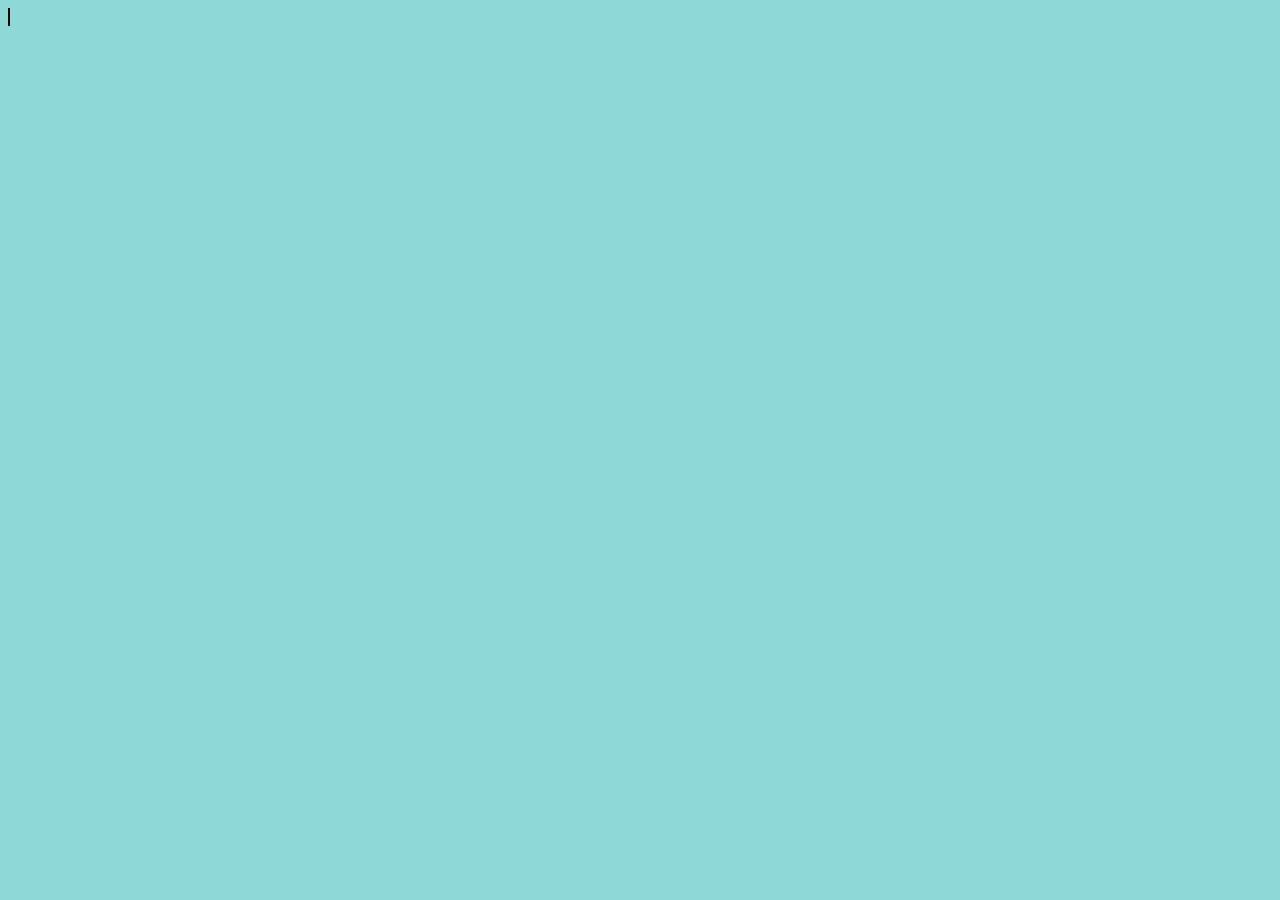
==== typingtest.htm @ 60555171 "Contract lines when removing characters" ====
<!doctype html>
<html>
    <head>
        <script src="http://ajax.googleapis.com/ajax/libs/jquery/1.10.2/jquery.min.js"></script>
        <script src="underscore.js"></script>
        <script src="line.js"></script>
        <script src="paragraph.js"></script>
        <script src="cursor.js"></script>
        <script src="keypress.js"></script>
        <script src="note.js"></script>
        <style>
            * {
                font-family: Tahoma, Geneva, sans-serif;
            }
            body { 
                background-color:#8FD8D8;
            }
            #cursor { 
                width: 2px;
                height: 18px;
                background-color: black;
                position: absolute;
            }
            .paragraph {
                min-height: 19px;
            }
        </style>
    </head>
    <body>
        <script>
            var $input = $('#input');
            var $cursor = $('#cursor');
            var cursorIndex = 0;
            var $fakediv = $('<div>').appendTo($('body'));
            $fakeinput = $('<span>').appendTo($fakediv).css('visibility','hidden');
            function updateCursorLocation() { 
                var cutString = $input.text().slice(0,cursorIndex);
                $fakeinput.html(cutString);
                var position = $fakeinput.offset();
                var left = position.left + $fakeinput.width();
                position = $input.offset().top;
                $cursor.css({
                    'left':left,
                    'top': position
                });
                
            }
            function appendChar(chr) { 
                var inputString = _.unescape($input.text());
                var inputStringStart = inputString.slice(0,cursorIndex);
                var inputStringEnd = inputString.slice(cursorIndex,inputString.length)
                $input.html(_.escape(inputStringStart)+chr+_.escape(inputStringEnd));
            }
            $(document).keypress(function(e) {
                return;
                if(e.keyCode == 32) {
                    chr = "&nbsp;";
                }
                else {
                    chr = _.escape(String.fromCharCode(e.keyCode));
                }
                appendChar(chr);
                cursorIndex++;
                updateCursorLocation();
            });
            $(document).keydown(function(e) { 
                return;
                if( e.keyCode == 8 ) {
                    var inputString = $input.text();
                    var inputStringStart = inputString.slice(0,cursorIndex-1);
                    var inputStringEnd = inputString.slice(cursorIndex,inputString.length)
                    $input.html(inputStringStart+inputStringEnd);
                    cursorIndex--;
                    updateCursorLocation();
                }
                if(e.keyCode==39) {
                    cursorIndex++;
                    updateCursorLocation();
                }
                if(e.keyCode == 37) { 
                    cursorIndex--;
                    updateCursorLocation();
                } 

                if(e.keyCode == 13) { 
                    cursorIndex = 0;
                    var $div = $('<div>');
                    $fakeinput.before($div);
                    $input = $('<span>').appendTo($div);
                }
            });
            new KeyPress();
            new Cursor();
            $(document).on('charInput', function(e, chr) {
                console.log(chr);
            });
            $(document).on('backspace', function(e) {
                console.log('backspace');
            });
            $(document).on('down', function(e) {
                console.log('down');
            });
            x = new Note($('body'));

            function timeCheckCharWidth(str) { 
                var start = new Date();
                checkCharToWidth(str);
                var end = new Date();
                console.log('milliseconds', end.getMilliseconds() - start.getMilliseconds());
            }
            function checkCharToWidth(str) { 
                var indLength = 0;
                _.each(str, function(chr) { 
                    indLength += Line.strWidth(chr);
                });
                var wholeLength = Line.strWidth(str);
                if(wholeLength != indLength) {
                    console.log(indLength);
                    console.log(wholeLength);
                    throw "chrToWidth failed on "+str;
                }
            }
        </script>
    </body>
</html>
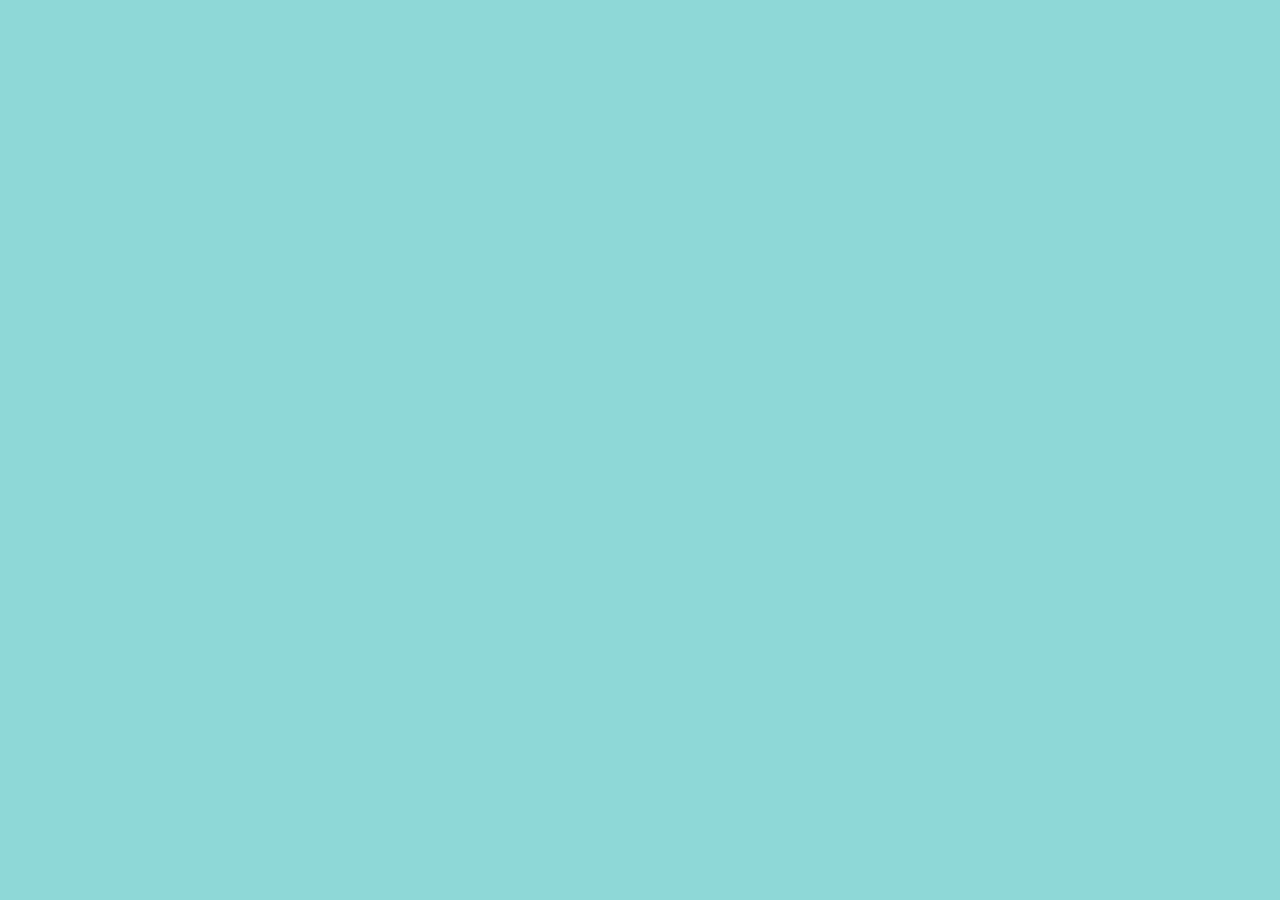
==== commit 5b4f302a: "Click events now find start and end cursor positions. Cut, copy, and paste events are registered fro" ====
--- a/typingtest.htm
+++ b/typingtest.htm
@@ -1,6 +1,8 @@
 <!doctype html>
 <html>
     <head>
+        <meta content="text/html;charset=utf-8" http-equiv="Content-Type">
+        <meta content="utf-8" http-equiv="encoding">
         <script src="http://ajax.googleapis.com/ajax/libs/jquery/1.10.2/jquery.min.js"></script>
         <script src="underscore.js"></script>
         <script src="line.js"></script>
@@ -8,6 +10,7 @@
         <script src="cursor.js"></script>
         <script src="keypress.js"></script>
         <script src="note.js"></script>
+        <script src="cutopastey.js"></script>
         <style>
             * {
                 font-family: Tahoma, Geneva, sans-serif;
@@ -21,13 +24,23 @@
                 background-color: black;
                 position: absolute;
             }
-            .paragraph {
+            .line {
                 min-height: 19px;
+            }
+            .note {
+                cursor: text;
+                -webkit-touch-callout: none;
+                -webkit-user-select: none;
+                -khtml-user-select: none;
+                -moz-user-select: none;
+                -ms-user-select: none;
+                user-select: none;
             }
         </style>
     </head>
     <body>
         <script>
+            debugging = false;
             var $input = $('#input');
             var $cursor = $('#cursor');
             var cursorIndex = 0;
@@ -91,15 +104,7 @@
             });
             new KeyPress();
             new Cursor();
-            $(document).on('charInput', function(e, chr) {
-                console.log(chr);
-            });
-            $(document).on('backspace', function(e) {
-                console.log('backspace');
-            });
-            $(document).on('down', function(e) {
-                console.log('down');
-            });
+            new Cutopastey();
             x = new Note($('body'));
 
             function timeCheckCharWidth(str) { 
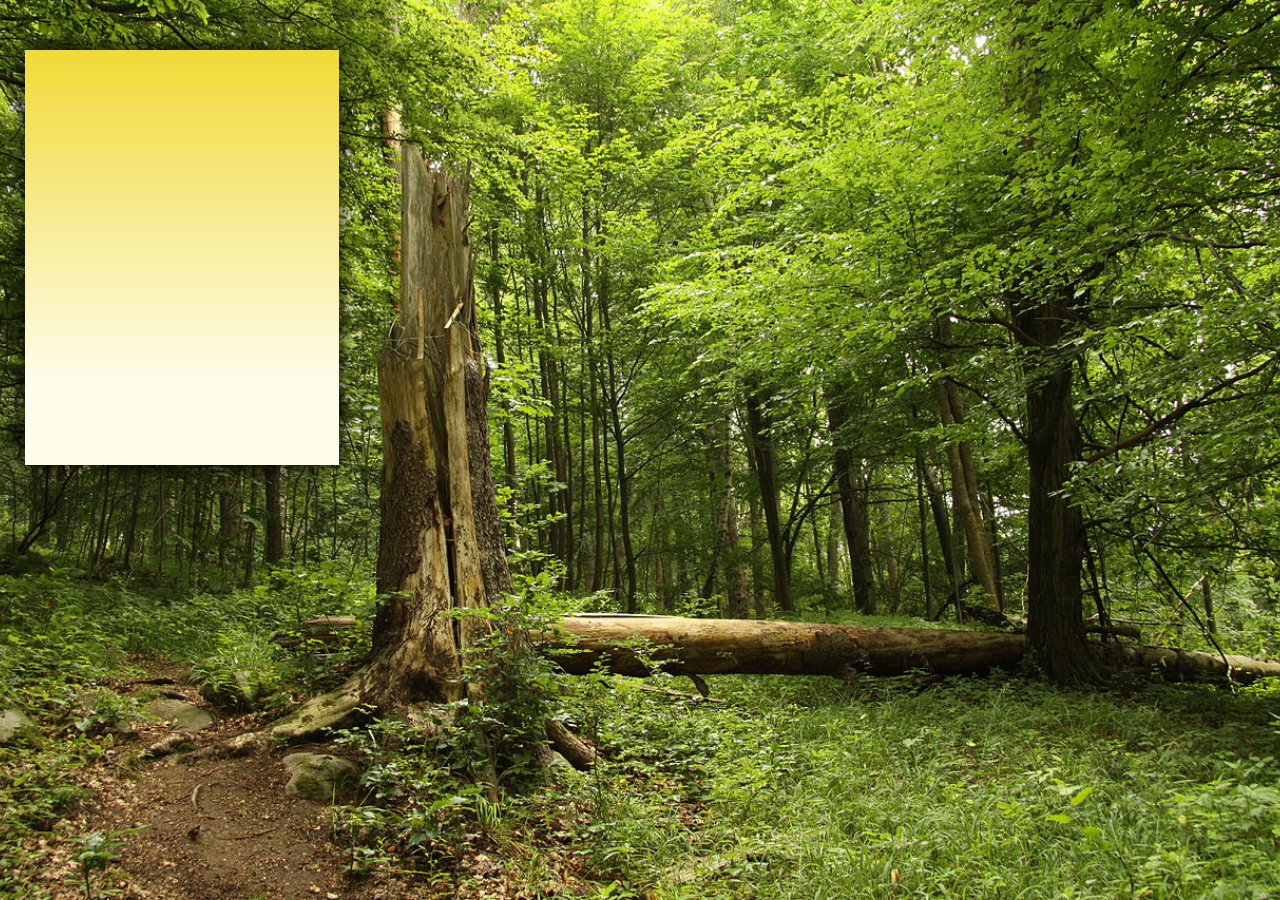
==== commit b5bacd87: "Made everything pertty" ====
--- a/typingtest.htm
+++ b/typingtest.htm
@@ -4,127 +4,24 @@
         <meta content="text/html;charset=utf-8" http-equiv="Content-Type">
         <meta content="utf-8" http-equiv="encoding">
         <script src="http://ajax.googleapis.com/ajax/libs/jquery/1.10.2/jquery.min.js"></script>
-        <script src="underscore.js"></script>
-        <script src="line.js"></script>
-        <script src="paragraph.js"></script>
-        <script src="cursor.js"></script>
-        <script src="keypress.js"></script>
-        <script src="note.js"></script>
-        <script src="cutopastey.js"></script>
+        <script src="js/underscore.js"></script>
+        <script src="js/line.js"></script>
+        <script src="js/paragraph.js"></script>
+        <script src="js/cursor.js"></script>
+        <script src="js/keypress.js"></script>
+        <script src="js/note.js"></script>
+        <script src="js/selection.js"></script>
+        <link rel="stylesheet" type="text/css" href="css/note.css">
+        <link rel="stylesheet" type="text/css" href="style.css">
         <style>
-            * {
-                font-family: Tahoma, Geneva, sans-serif;
-            }
-            body { 
-                background-color:#8FD8D8;
-            }
-            #cursor { 
-                width: 2px;
-                height: 18px;
-                background-color: black;
-                position: absolute;
-            }
-            .line {
-                min-height: 19px;
-            }
-            .note {
-                cursor: text;
-                -webkit-touch-callout: none;
-                -webkit-user-select: none;
-                -khtml-user-select: none;
-                -moz-user-select: none;
-                -ms-user-select: none;
-                user-select: none;
-            }
         </style>
     </head>
     <body>
         <script>
             debugging = false;
-            var $input = $('#input');
-            var $cursor = $('#cursor');
-            var cursorIndex = 0;
-            var $fakediv = $('<div>').appendTo($('body'));
-            $fakeinput = $('<span>').appendTo($fakediv).css('visibility','hidden');
-            function updateCursorLocation() { 
-                var cutString = $input.text().slice(0,cursorIndex);
-                $fakeinput.html(cutString);
-                var position = $fakeinput.offset();
-                var left = position.left + $fakeinput.width();
-                position = $input.offset().top;
-                $cursor.css({
-                    'left':left,
-                    'top': position
-                });
-                
-            }
-            function appendChar(chr) { 
-                var inputString = _.unescape($input.text());
-                var inputStringStart = inputString.slice(0,cursorIndex);
-                var inputStringEnd = inputString.slice(cursorIndex,inputString.length)
-                $input.html(_.escape(inputStringStart)+chr+_.escape(inputStringEnd));
-            }
-            $(document).keypress(function(e) {
-                return;
-                if(e.keyCode == 32) {
-                    chr = "&nbsp;";
-                }
-                else {
-                    chr = _.escape(String.fromCharCode(e.keyCode));
-                }
-                appendChar(chr);
-                cursorIndex++;
-                updateCursorLocation();
-            });
-            $(document).keydown(function(e) { 
-                return;
-                if( e.keyCode == 8 ) {
-                    var inputString = $input.text();
-                    var inputStringStart = inputString.slice(0,cursorIndex-1);
-                    var inputStringEnd = inputString.slice(cursorIndex,inputString.length)
-                    $input.html(inputStringStart+inputStringEnd);
-                    cursorIndex--;
-                    updateCursorLocation();
-                }
-                if(e.keyCode==39) {
-                    cursorIndex++;
-                    updateCursorLocation();
-                }
-                if(e.keyCode == 37) { 
-                    cursorIndex--;
-                    updateCursorLocation();
-                } 
-
-                if(e.keyCode == 13) { 
-                    cursorIndex = 0;
-                    var $div = $('<div>');
-                    $fakeinput.before($div);
-                    $input = $('<span>').appendTo($div);
-                }
-            });
-            new KeyPress();
+            var keyPress = new KeyPress();
             new Cursor();
-            new Cutopastey();
             x = new Note($('body'));
-
-            function timeCheckCharWidth(str) { 
-                var start = new Date();
-                checkCharToWidth(str);
-                var end = new Date();
-                console.log('milliseconds', end.getMilliseconds() - start.getMilliseconds());
-            }
-            function checkCharToWidth(str) { 
-                var indLength = 0;
-                _.each(str, function(chr) { 
-                    indLength += Line.strWidth(chr);
-                });
-                var wholeLength = Line.strWidth(str);
-                if(wholeLength != indLength) {
-                    console.log(indLength);
-                    console.log(wholeLength);
-                    throw "chrToWidth failed on "+str;
-                }
-            }
         </script>
     </body>
 </html>
--- a/css/note.css
+++ b/css/note.css
@@ -0,0 +1,28 @@
+* {
+    font-family: Tahoma, Geneva, sans-serif;
+}
+#cursor { 
+    width: 2px;
+    height: 18px;
+    background-color: black;
+    position: absolute;
+}
+.line {
+    min-height: 19px;
+    position:relative;
+}
+.note {
+    background-color:#8FD8D8;
+    cursor: text;
+    -webkit-touch-callout: none;
+    -webkit-user-select: none;
+    -khtml-user-select: none;
+    -moz-user-select: none;
+    -ms-user-select: none;
+    user-select: none;
+}
+.highlight {
+    background-color: blue;
+    filter: alpha(opacity=50);
+    opacity: 0.5;
+}
--- a/style.css
+++ b/style.css
@@ -0,0 +1,36 @@
+html { 
+    background: url(img/background.jpg) no-repeat center center fixed; 
+    -webkit-background-size: cover;
+    -moz-background-size: cover;
+    -o-background-size: cover;
+    background-size: cover;
+}
+
+.note { 
+    position: absolute;
+    top: 50px;
+    left: 25px;
+    width: 300px;
+    height: 400px;
+    padding: 15px 7px 0;
+    -webkit-box-shadow: 0px 0px 22px rgba(0, 0, 0, 1);
+    -moz-box-shadow:    0px 0px 22px rgba(0, 0, 0, 1);
+    box-shadow:         0px 0px 22px rgba(0, 0, 0, 1);
+    background: #f1da36; /* Old browsers */
+
+    background: -moz-linear-gradient(top,  #f1da36 0%, #fefcea 79%); /* FF3.6+ */
+
+    background: -webkit-gradient(linear, left top, left bottom, color-stop(0%,#f1da36), color-stop(79%,#fefcea)); /* Chrome,Safari4+ */
+
+    background: -webkit-linear-gradient(top,  #f1da36 0%,#fefcea 79%); /* Chrome10+,Safari5.1+ */
+
+    background: -o-linear-gradient(top,  #f1da36 0%,#fefcea 79%); /* Opera 11.10+ */
+
+    background: -ms-linear-gradient(top,  #f1da36 0%,#fefcea 79%); /* IE10+ */
+
+    background: linear-gradient(to bottom,  #f1da36 0%,#fefcea 79%); /* W3C */
+
+    filter: progid:DXImageTransform.Microsoft.gradient( startColorstr='#f1da36', endColorstr='#fefcea',GradientType=0 ); /* IE6-9 */
+
+
+}
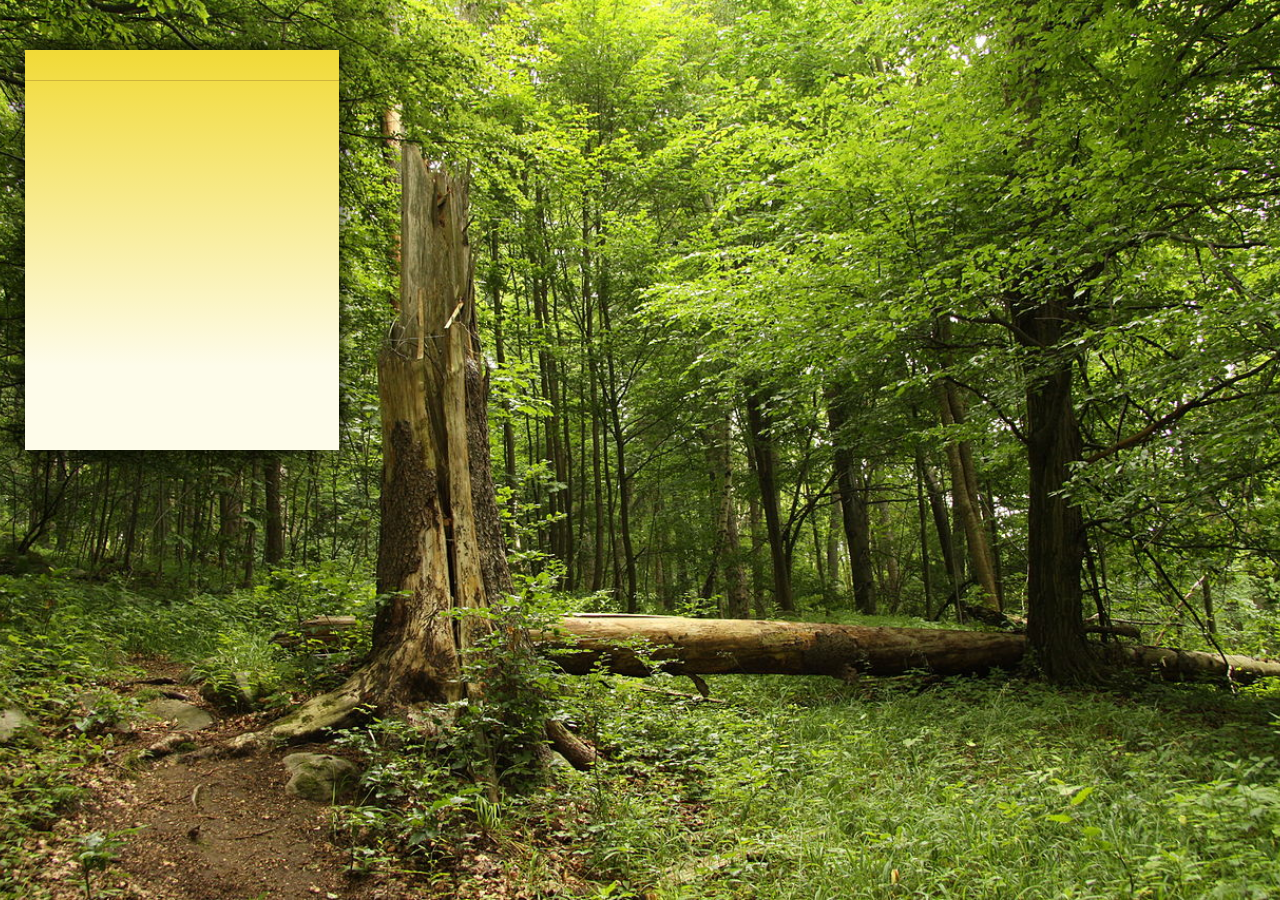
==== commit 7daca7b1: "Draggable and resizable are now supported" ====
--- a/typingtest.htm
+++ b/typingtest.htm
@@ -4,6 +4,10 @@
         <meta content="text/html;charset=utf-8" http-equiv="Content-Type">
         <meta content="utf-8" http-equiv="encoding">
         <script src="http://ajax.googleapis.com/ajax/libs/jquery/1.10.2/jquery.min.js"></script>
+        <script type="text/javascript"
+            src="js/jquery-ui-1.10.3.custom/js/jquery-ui-1.10.3.custom.js"></script>
+        <link rel="stylesheet" type="text/css"
+            href="js/jquery-ui-1.10.3.custom/css/no-theme/jquery-ui-1.10.3.custom.css"/>
         <script src="js/underscore.js"></script>
         <script src="js/line.js"></script>
         <script src="js/paragraph.js"></script>
--- a/style.css
+++ b/style.css
@@ -6,13 +6,20 @@
     background-size: cover;
 }
 
+.note .handle { 
+    cursor: default;
+    height: 30px;
+    margin: 0 -7px;
+    margin-bottom: 10px;
+    border-bottom: 1px solid #CFB53B;
+}
 .note { 
     position: absolute;
     top: 50px;
     left: 25px;
     width: 300px;
     height: 400px;
-    padding: 15px 7px 0;
+    padding: 0 7px 0;
     -webkit-box-shadow: 0px 0px 22px rgba(0, 0, 0, 1);
     -moz-box-shadow:    0px 0px 22px rgba(0, 0, 0, 1);
     box-shadow:         0px 0px 22px rgba(0, 0, 0, 1);
